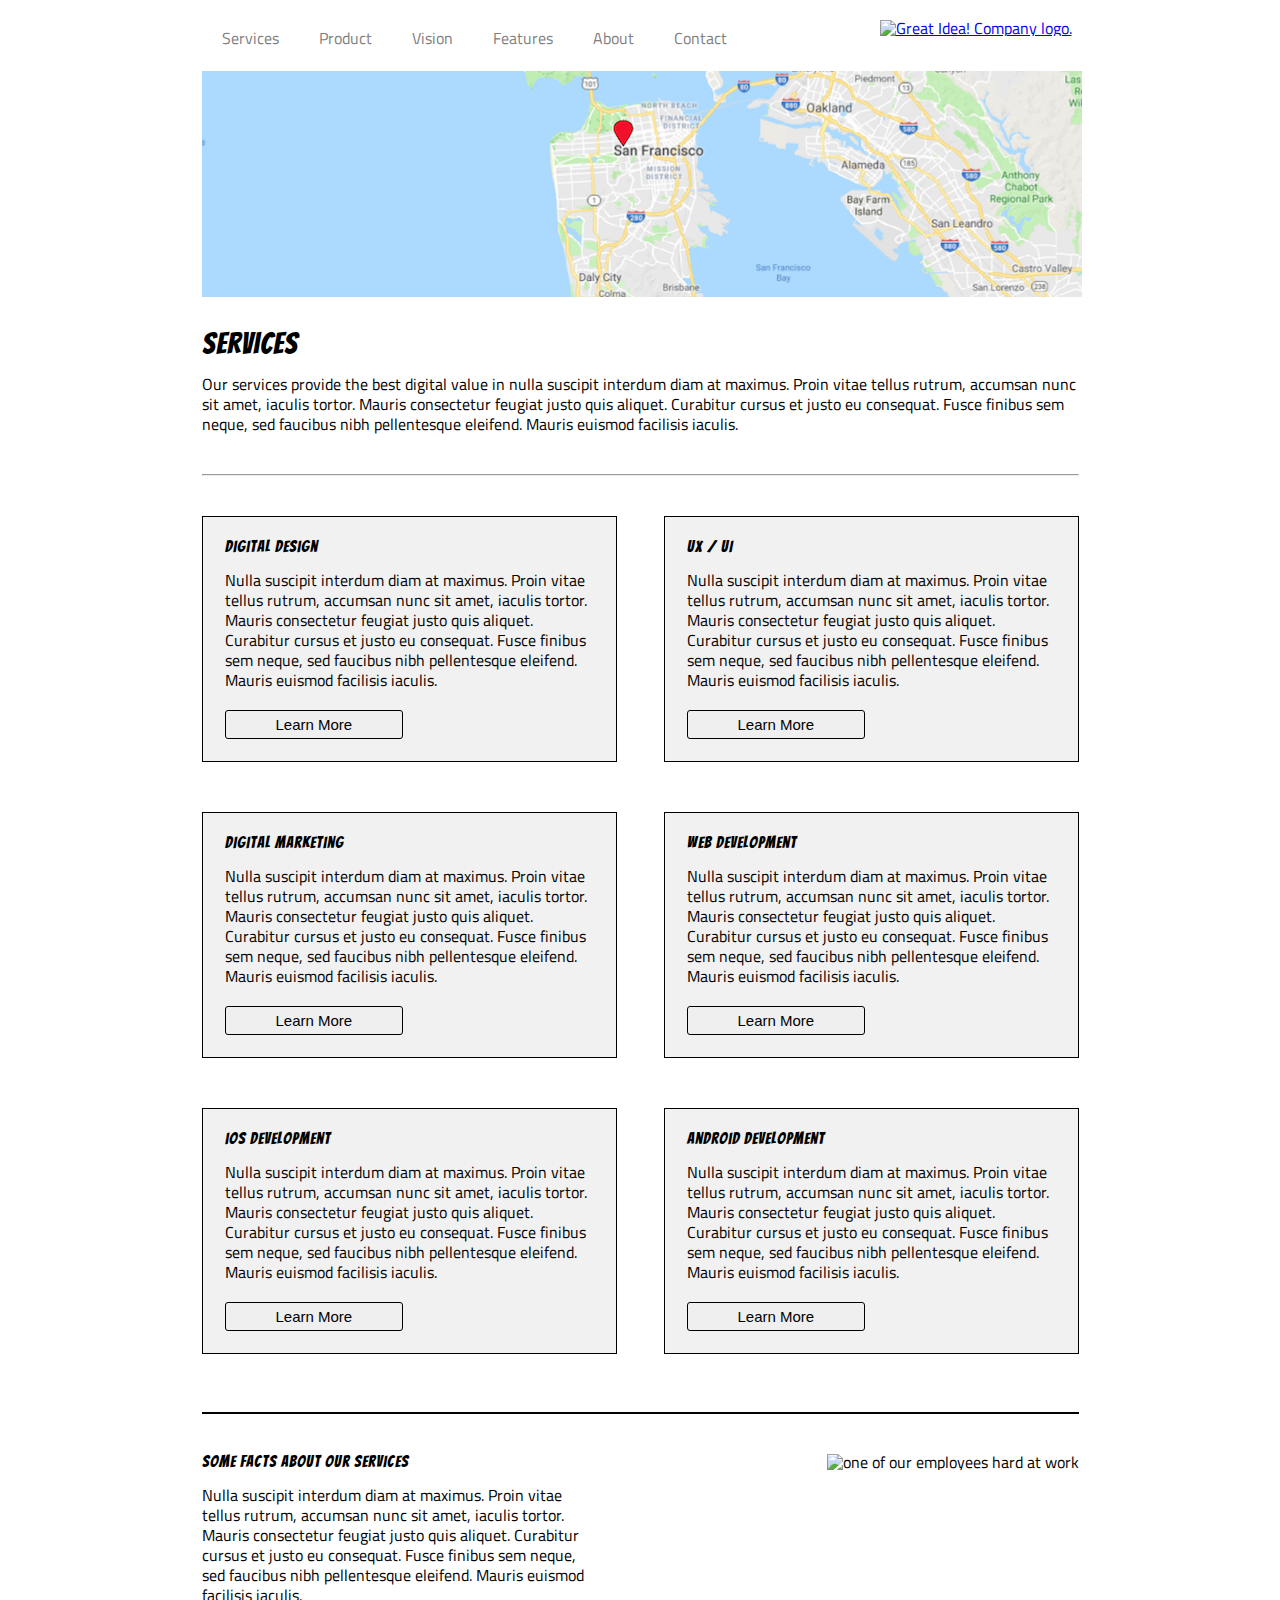
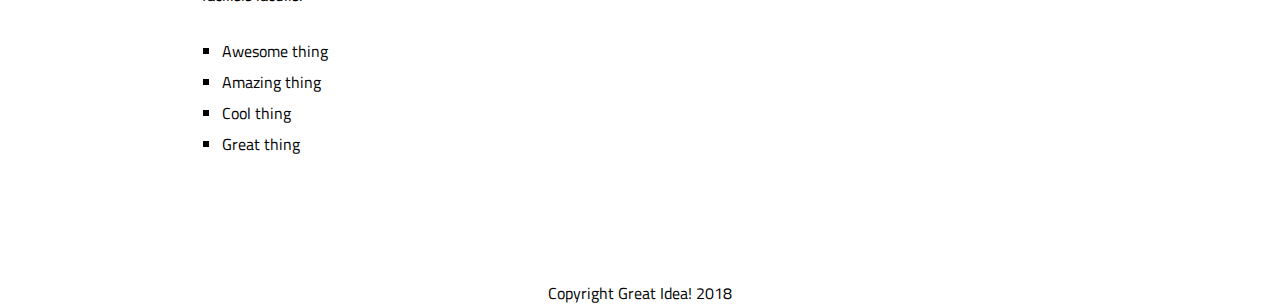
==== great-idea/contact.html @ 3b2b0f79 "added map image file and included it on the contact page" ====
<!doctype html>

<html lang="en">
<head>
  <meta charset="utf-8">

  <title>Great Idea! - Services</title>

  <link href="https://fonts.googleapis.com/css?family=Bangers|Titillium+Web" rel="stylesheet">
  <link rel="stylesheet" href="css/index.css">

  <!--[if lt IE 9]>
    <script src="https://cdnjs.cloudflare.com/ajax/libs/html5shiv/3.7.3/html5shiv.js"></script>
  <![endif]-->
</head>
  <div class="container">

    <body>
      <header>
        <nav>
          <a href="services.html">Services</a>
          <a href="#">Product</a>
          <a href="#">Vision</a>
          <a href="#">Features</a>
          <a href="#">About</a>
          <a href="contact.html">Contact</a>
        </nav>
        <a href="index.html"><img class="logo" src="img/logo.png" alt="Great Idea! Company logo."></a>
      </header>

      <section class="header">
        <img class="sanfranmap" src="img/sanfran.png" alt="Our services header image">

        <h1>Services</h1>

        <p>Our services provide the best digital value in nulla suscipit interdum diam at maximus. Proin vitae tellus rutrum, accumsan nunc sit amet, iaculis tortor. Mauris consectetur feugiat justo quis aliquet. Curabitur cursus et justo eu consequat. Fusce finibus sem neque, sed faucibus nibh pellentesque eleifend. Mauris euismod facilisis iaculis.</p>
      </section>

      <hr class="headerHR">

      <section class="mainContent">
        <div class="box right">
          <div class="boxText">
            <h2>Digital Design</h2>

            <p>Nulla suscipit interdum diam at maximus. Proin vitae tellus rutrum, accumsan nunc sit amet, iaculis tortor. Mauris consectetur feugiat justo quis aliquet. Curabitur cursus et justo eu consequat. Fusce finibus sem neque, sed faucibus nibh pellentesque
      eleifend. Mauris euismod facilisis iaculis.</p>
          
            <button>Learn More</button>
        </div>
        </div>

        <div class="box">
          <div class="boxText">
            <h2>UX / UI</h2>

            <p>Nulla suscipit interdum diam at maximus. Proin vitae tellus rutrum, accumsan nunc sit amet, iaculis tortor. Mauris consectetur feugiat justo quis aliquet. Curabitur cursus et justo eu consequat. Fusce finibus sem neque, sed faucibus nibh pellentesque
      eleifend. Mauris euismod facilisis iaculis.</p>

            <button>Learn More</button>
          </div>
        </div>

        <div class="box right">
          <div class="boxText">
            <h2>Digital Marketing</h2>

            <p>Nulla suscipit interdum diam at maximus. Proin vitae tellus rutrum, accumsan nunc sit amet, iaculis tortor. Mauris consectetur feugiat justo quis aliquet. Curabitur cursus et justo eu consequat. Fusce finibus sem neque, sed faucibus nibh pellentesque
      eleifend. Mauris euismod facilisis iaculis.</p>

            <button>Learn More</button>
          </div>
        </div>

        <div class="box">
          <div class="boxText">
            <h2>Web Development</h2>

            <p>Nulla suscipit interdum diam at maximus. Proin vitae tellus rutrum, accumsan nunc sit amet, iaculis tortor. Mauris consectetur feugiat justo quis aliquet. Curabitur cursus et justo eu consequat. Fusce finibus sem neque, sed faucibus nibh pellentesque
      eleifend. Mauris euismod facilisis iaculis.</p>

            <button>Learn More</button>
          </div>
        </div>

        <div class="box right">
          <div class="boxText">
            <h2>iOS Development</h2>

            <p>Nulla suscipit interdum diam at maximus. Proin vitae tellus rutrum, accumsan nunc sit amet, iaculis tortor. Mauris consectetur feugiat justo quis aliquet. Curabitur cursus et justo eu consequat. Fusce finibus sem neque, sed faucibus nibh pellentesque
      eleifend. Mauris euismod facilisis iaculis.</p>

            <button>Learn More</button>
          </div>
        </div>

        <div class="box">
          <div class="boxText">
            <h2>Android Development</h2>
            <p>Nulla suscipit interdum diam at maximus. Proin vitae tellus rutrum, accumsan nunc sit amet, iaculis tortor. Mauris consectetur feugiat justo quis aliquet. Curabitur cursus et justo eu consequat. Fusce finibus sem neque, sed faucibus nibh pellentesque
      eleifend. Mauris euismod facilisis iaculis.</p>

            <button>Learn More</button>
          </div>
        </div>
      </section>

      <hr class="bottomHR">
      
      <section class="facts">
        <div class="factsText">
          <h2>Some Facts About Our Services</h2>

          <p>Nulla suscipit interdum diam at maximus. Proin vitae tellus rutrum, accumsan nunc sit amet, iaculis tortor. Mauris consectetur feugiat justo quis aliquet. Curabitur cursus et justo eu consequat. Fusce finibus sem neque, sed faucibus nibh pellentesque
        eleifend. Mauris euismod facilisis iaculis.</p>

          <ul>
            <li>Awesome thing</li>
            <li>Amazing thing</li>
            <li>Cool thing</li>
            <li>Great thing</li>
          </ul>
        </div>
        
        <div class="computerimg">
        <img class="services-info-img" src="img/services-info.png" alt="one of our employees hard at work">
        </div>  
      </section>

      <footer>
        <p>Copyright Great Idea! 2018</p>
      </footer>

    </body>

  </div>

</html>
---- great-idea/css/index.css ----
/* http://meyerweb.com/eric/tools/css/reset/ 
   v2.0 | 20110126
   License: none (public domain)
*/

html, body, div, span, applet, object, iframe,
h1, h2, h3, h4, h5, h6, p, blockquote, pre,
a, abbr, acronym, address, big, cite, code,
del, dfn, em, img, ins, kbd, q, s, samp,
small, strike, strong, sub, sup, tt, var,
b, u, i, center,
dl, dt, dd, ol, ul, li,
fieldset, form, label, legend,
table, caption, tbody, tfoot, thead, tr, th, td,
article, aside, canvas, details, embed, 
figure, figcaption, footer, header, hgroup, 
menu, nav, output, ruby, section, summary,
time, mark, audio, video {
	margin: 0;
	padding: 0;
	border: 0;
	font-size: 100%;
	font: inherit;
	vertical-align: baseline;
}
/* HTML5 display-role reset for older browsers */
article, aside, details, figcaption, figure, 
footer, header, hgroup, menu, nav, section {
	display: block;
}
body {
	line-height: 1;
}
ol, ul {
	list-style: none;
}
blockquote, q {
	quotes: none;
}
blockquote:before, blockquote:after,
q:before, q:after {
	content: '';
	content: none;
}
table {
	border-collapse: collapse;
	border-spacing: 0;
}

/* Set every element's box-sizing to border-box */
* {
    box-sizing: border-box;
}

html, body {
    height: 100%;
    font-family: 'Titillium Web', sans-serif;
}

h1, h2, h3, h4, h5 {
    font-family: 'Bangers', cursive;
    letter-spacing: 1px;
    margin-bottom: 15px;
}

/* Copy and paste your work from yesterday here and start to refactor into flexbox */

.container {
	width: 877px;
	margin: auto;	
}

/* header {
	background-color: #89d6ea;
    padding-bottom: 30px;
	padding-right: 20px;
	position: fixed;
    top: 0px;
} */

header nav {
	display: flex;
	float: left;
	margin-top: 30px;
}

header nav a {
	margin: 0 20px;
	text-decoration: none;
	color: grey;
}

header img.logo {
	margin-top: 20px;
    padding-left: 133px;
}

.OnDemand {
	display: flex;
	float: left;
	margin-top: 100px;
	margin-bottom: 110px;
	text-align: center;
}
.headerimg {
	margin: -45px 6px;
    padding-left: 32px;
}

button {
	border: solid 1px black;
	padding: 5px 50px 5px 50px;
	font-size: 15px;
}

.OD-text {
	/* display: flex; */
	text-align: center;
}

.OD-text h1 {
	font-size: 85px;
	text-align: center;
}

 .OnDemand img {
	margin-left: 100px;
}

.mainContent img {
	text-align: center;
}
.top-section{
	display: flex;
	float: left;
	margin-top: 40px;
	margin-bottom: 40px;
}

.top-section .text {
	width: 435px;
}

.bottom-section {
	display: flex;
	float: left;
	margin-top: 40px;
	margin-bottom: 40px;
}
.bottom-section .text {
	width: 289px;
}

.text p {
	line-height: 18px;
}

.contact {
	margin-top: 40px;
}

.street {
	margin-bottom: 20px;
}

.phone {
	margin-bottom: 20px;
}

footer {
	text-align: center;
	margin-top: 40px;
	margin-bottom: 100px;
}

.thr {
	margin-top: 535px;
} 

.bhr {
	margin-top: 220px;
}

/*** 
Styles for Services Page
***/

.header img.services-header-img {
	margin-top: 25px;
}

.facts {
	margin-top: 40px;
	margin-bottom: 125px;
}

.factsText {
	display: inline-block;
	width: 398px;
}

.facts ul {
	margin-left: 20px;
    line-height: 31px;
    padding-top: 31px;	
}

.facts li {
	list-style-type: square;
}

.box p{
	line-height: 20px;
}

.factsText p {
	line-height: 20px;
}

.computerimg {
	display: flex;
    float: right;
} 

.header {
	margin-bottom: 40px;
}

.header h1 {
	font-size: 30px;
	margin-top: 30px;
}

.header p {
	line-height: 20px;
}

.headerHR {
	margin-bottom: 40px;
}

.box {
	border: solid 1px black;
	background-color: #f1f1f1;
	width: 415px;
	display: inline-block;
}

.boxText {
	padding: 22px;
}

button {
	border-radius: 3px;
	margin-top: 20px;
}

.right {
	margin-bottom: 50px;
	margin-right: 43px;
}

.bottomHR {
	border: solid 1px black;
}

/***
Contact Page Styles
***/

.header img.sanfranmap {
	margin-top: 25px;
}
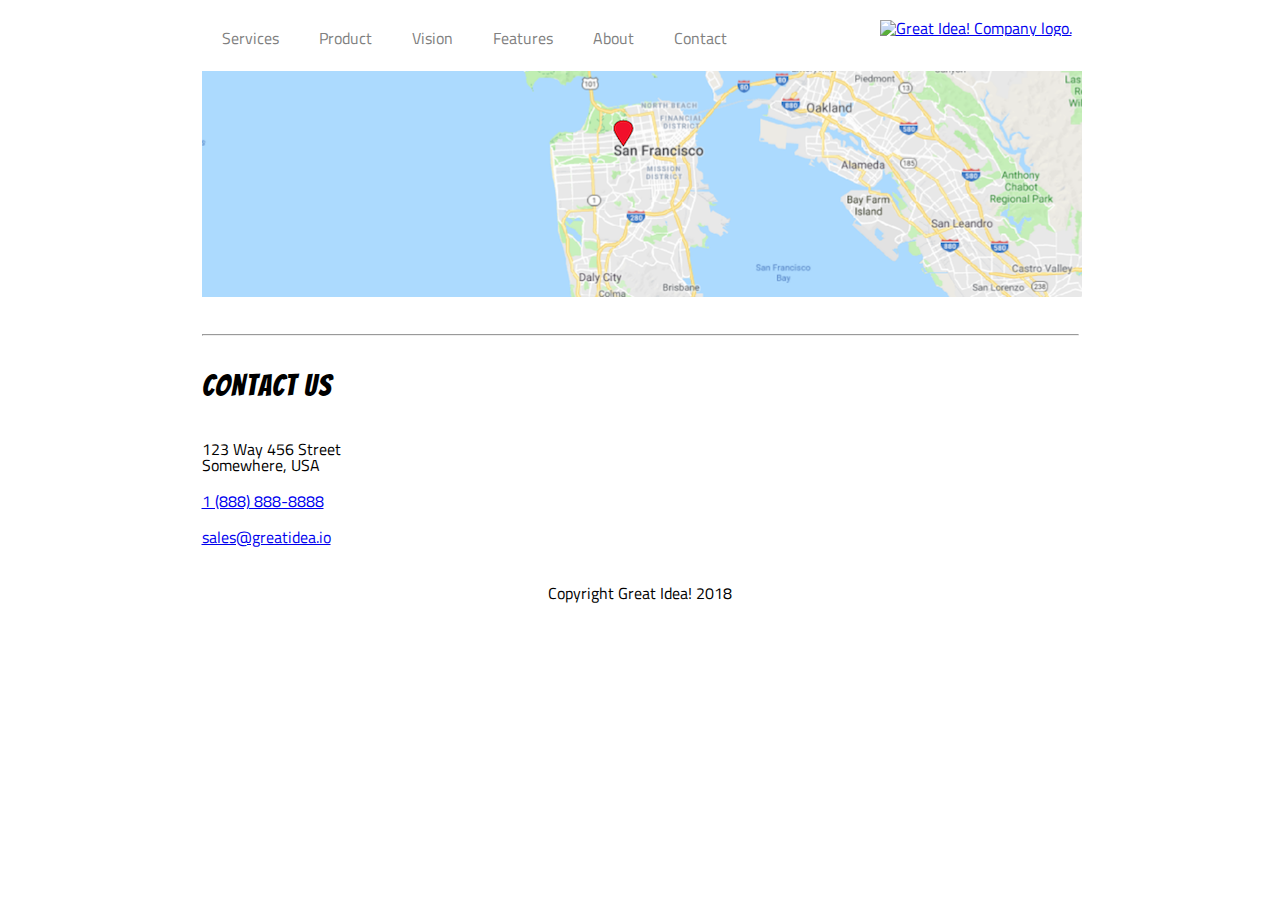
==== commit 875bae3c: "added contact info and created links for phone and email on contact page" ====
--- a/great-idea/contact.html
+++ b/great-idea/contact.html
@@ -29,103 +29,27 @@
       </header>
 
       <section class="header">
-        <img class="sanfranmap" src="img/sanfran.png" alt="Our services header image">
+        <img class="sanfranmap" src="img/sanfran.png" alt="map of San Francisco">
 
-        <h1>Services</h1>
-
-        <p>Our services provide the best digital value in nulla suscipit interdum diam at maximus. Proin vitae tellus rutrum, accumsan nunc sit amet, iaculis tortor. Mauris consectetur feugiat justo quis aliquet. Curabitur cursus et justo eu consequat. Fusce finibus sem neque, sed faucibus nibh pellentesque eleifend. Mauris euismod facilisis iaculis.</p>
-      </section>
-
-      <hr class="headerHR">
-
-      <section class="mainContent">
-        <div class="box right">
-          <div class="boxText">
-            <h2>Digital Design</h2>
-
-            <p>Nulla suscipit interdum diam at maximus. Proin vitae tellus rutrum, accumsan nunc sit amet, iaculis tortor. Mauris consectetur feugiat justo quis aliquet. Curabitur cursus et justo eu consequat. Fusce finibus sem neque, sed faucibus nibh pellentesque
-      eleifend. Mauris euismod facilisis iaculis.</p>
-          
-            <button>Learn More</button>
-        </div>
-        </div>
-
-        <div class="box">
-          <div class="boxText">
-            <h2>UX / UI</h2>
-
-            <p>Nulla suscipit interdum diam at maximus. Proin vitae tellus rutrum, accumsan nunc sit amet, iaculis tortor. Mauris consectetur feugiat justo quis aliquet. Curabitur cursus et justo eu consequat. Fusce finibus sem neque, sed faucibus nibh pellentesque
-      eleifend. Mauris euismod facilisis iaculis.</p>
-
-            <button>Learn More</button>
-          </div>
-        </div>
-
-        <div class="box right">
-          <div class="boxText">
-            <h2>Digital Marketing</h2>
-
-            <p>Nulla suscipit interdum diam at maximus. Proin vitae tellus rutrum, accumsan nunc sit amet, iaculis tortor. Mauris consectetur feugiat justo quis aliquet. Curabitur cursus et justo eu consequat. Fusce finibus sem neque, sed faucibus nibh pellentesque
-      eleifend. Mauris euismod facilisis iaculis.</p>
-
-            <button>Learn More</button>
-          </div>
-        </div>
-
-        <div class="box">
-          <div class="boxText">
-            <h2>Web Development</h2>
-
-            <p>Nulla suscipit interdum diam at maximus. Proin vitae tellus rutrum, accumsan nunc sit amet, iaculis tortor. Mauris consectetur feugiat justo quis aliquet. Curabitur cursus et justo eu consequat. Fusce finibus sem neque, sed faucibus nibh pellentesque
-      eleifend. Mauris euismod facilisis iaculis.</p>
-
-            <button>Learn More</button>
-          </div>
-        </div>
-
-        <div class="box right">
-          <div class="boxText">
-            <h2>iOS Development</h2>
-
-            <p>Nulla suscipit interdum diam at maximus. Proin vitae tellus rutrum, accumsan nunc sit amet, iaculis tortor. Mauris consectetur feugiat justo quis aliquet. Curabitur cursus et justo eu consequat. Fusce finibus sem neque, sed faucibus nibh pellentesque
-      eleifend. Mauris euismod facilisis iaculis.</p>
-
-            <button>Learn More</button>
-          </div>
-        </div>
-
-        <div class="box">
-          <div class="boxText">
-            <h2>Android Development</h2>
-            <p>Nulla suscipit interdum diam at maximus. Proin vitae tellus rutrum, accumsan nunc sit amet, iaculis tortor. Mauris consectetur feugiat justo quis aliquet. Curabitur cursus et justo eu consequat. Fusce finibus sem neque, sed faucibus nibh pellentesque
-      eleifend. Mauris euismod facilisis iaculis.</p>
-
-            <button>Learn More</button>
-          </div>
-        </div>
-      </section>
-
-      <hr class="bottomHR">
-      
-      <section class="facts">
-        <div class="factsText">
-          <h2>Some Facts About Our Services</h2>
-
-          <p>Nulla suscipit interdum diam at maximus. Proin vitae tellus rutrum, accumsan nunc sit amet, iaculis tortor. Mauris consectetur feugiat justo quis aliquet. Curabitur cursus et justo eu consequat. Fusce finibus sem neque, sed faucibus nibh pellentesque
-        eleifend. Mauris euismod facilisis iaculis.</p>
-
-          <ul>
-            <li>Awesome thing</li>
-            <li>Amazing thing</li>
-            <li>Cool thing</li>
-            <li>Great thing</li>
-          </ul>
-        </div>
+        <hr class="contactHR">
         
-        <div class="computerimg">
-        <img class="services-info-img" src="img/services-info.png" alt="one of our employees hard at work">
-        </div>  
-      </section>
+        <h1>Contact Us</h1>
+        
+        <section class="contact">
+                  <address>
+                    <div class="street">
+                      123 Way 456 Street<br>
+                      Somewhere, USA<br>
+                    </div>
+                    <div class="phone">
+                      <a href="tel:1 (888) 888-8888">1 (888) 888-8888</a><br>
+                    </div>
+                    <div class="email">  
+                      <a href="mailto:sales@greatidea.io">sales@greatidea.io</a>
+                    </div>
+                  </address>
+              </section>
+        </section>
 
       <footer>
         <p>Copyright Great Idea! 2018</p>
--- a/great-idea/css/index.css
+++ b/great-idea/css/index.css
@@ -270,4 +270,9 @@
 
 .header img.sanfranmap {
 	margin-top: 25px;
+}
+
+.contactHR {
+	margin-top: 35px;
+	margin-bottom: 35px;
 }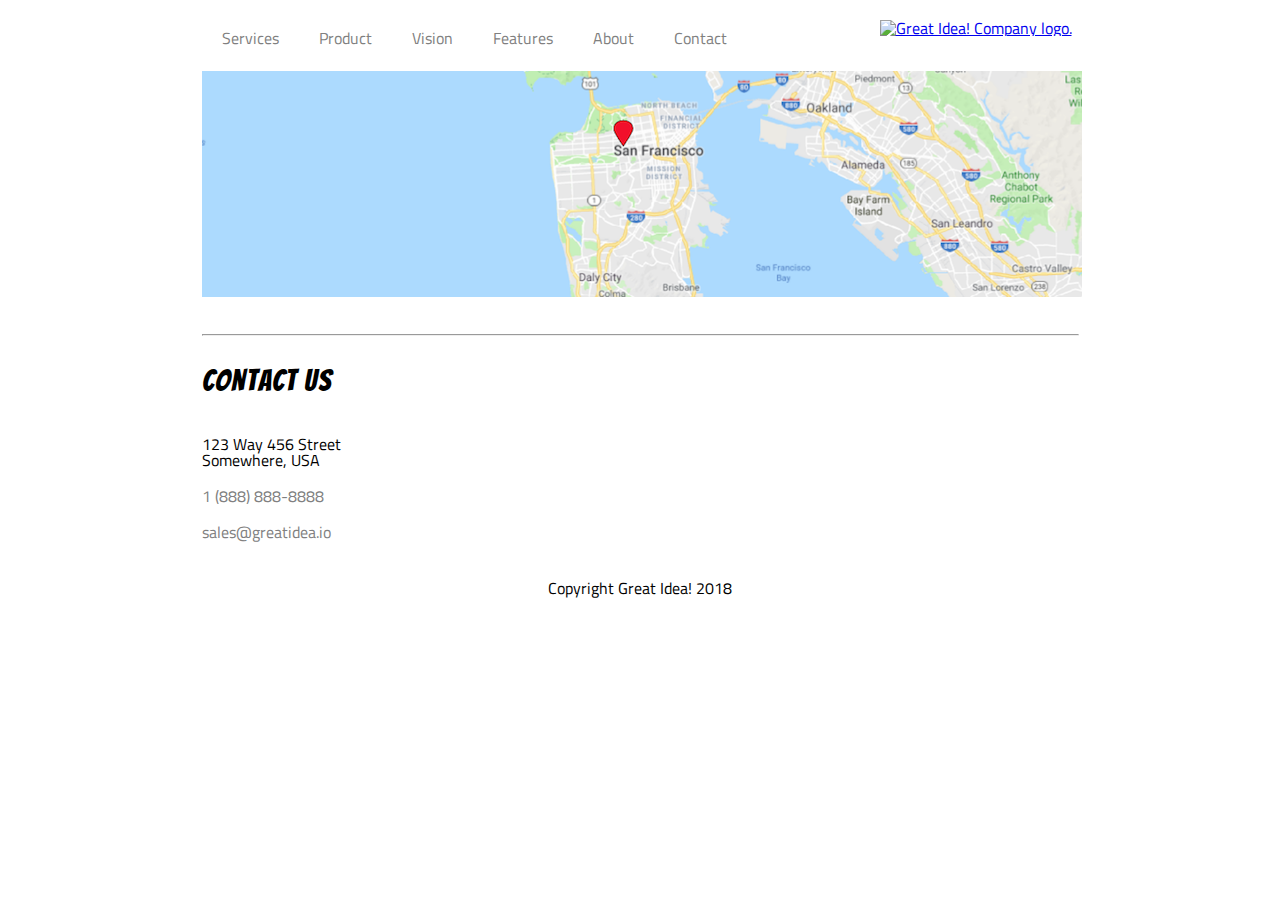
==== commit b7b96a46: "Updated class selectors to be lowercase, changed order of CSS to group similar sections together, an" ====
--- a/great-idea/contact.html
+++ b/great-idea/contact.html
@@ -4,7 +4,7 @@
 <head>
   <meta charset="utf-8">
 
-  <title>Great Idea! - Services</title>
+  <title>Great Idea! - Contact</title>
 
   <link href="https://fonts.googleapis.com/css?family=Bangers|Titillium+Web" rel="stylesheet">
   <link rel="stylesheet" href="css/index.css">
@@ -31,7 +31,7 @@
       <section class="header">
         <img class="sanfranmap" src="img/sanfran.png" alt="map of San Francisco">
 
-        <hr class="contactHR">
+        <hr class="contact-hr">
         
         <h1>Contact Us</h1>
         
--- a/great-idea/css/index.css
+++ b/great-idea/css/index.css
@@ -67,16 +67,12 @@
 
 .container {
 	width: 877px;
-	margin: auto;	
-}
-
-/* header {
-	background-color: #89d6ea;
-    padding-bottom: 30px;
-	padding-right: 20px;
-	position: fixed;
-    top: 0px;
-} */
+	margin: 0 auto;	
+}
+
+/*******
+Navigation and Logo Section
+*******/
 
 header nav {
 	display: flex;
@@ -95,16 +91,30 @@
     padding-left: 133px;
 }
 
-.OnDemand {
+/*******
+End Navigation and Logo Section
+*******/
+
+
+
+/*******
+Innovation on Demand Section
+*******/
+
+.on-demand {
 	display: flex;
 	float: left;
 	margin-top: 100px;
 	margin-bottom: 110px;
+}
+
+.od-text {
 	text-align: center;
 }
-.headerimg {
-	margin: -45px 6px;
-    padding-left: 32px;
+
+.od-text h1 {
+	font-size: 85px;
+	text-align: center;
 }
 
 button {
@@ -113,90 +123,197 @@
 	font-size: 15px;
 }
 
-.OD-text {
-	/* display: flex; */
-	text-align: center;
-}
-
-.OD-text h1 {
-	font-size: 85px;
-	text-align: center;
-}
-
- .OnDemand img {
-	margin-left: 100px;
-}
-
-.mainContent img {
-	text-align: center;
-}
-.top-section{
-	display: flex;
-	float: left;
-	margin-top: 40px;
-	margin-bottom: 40px;
-}
-
-.top-section .text {
-	width: 435px;
-}
-
-.bottom-section {
-	display: flex;
-	float: left;
-	margin-top: 40px;
-	margin-bottom: 40px;
-}
-.bottom-section .text {
-	width: 289px;
-}
-
-.text p {
-	line-height: 18px;
-}
-
-.contact {
-	margin-top: 40px;
-}
-
-.street {
-	margin-bottom: 20px;
-}
-
-.phone {
-	margin-bottom: 20px;
-}
-
-footer {
-	text-align: center;
-	margin-top: 40px;
-	margin-bottom: 100px;
+.on-demand img {
+	margin: -45px 6px;
+    padding-left: 160px;
 }
 
 .thr {
 	margin-top: 535px;
 } 
 
+/*******
+End of Innovation on Demand Section
+*******/
+
+
+/*******
+Main Content Section
+*******/
+
+.top-section {
+	display: flex;
+	float: left;
+	margin-top: 40px;
+	margin-bottom: 40px;
+}
+
+.top-section .text {
+	width: 435px;
+}
+
+.text p {
+	line-height: 18px;
+}
+
+.main-content img {
+	text-align: center;
+}
+
+.bottom-section {
+	display: flex;
+	float: left;
+	margin-top: 40px;
+	margin-bottom: 40px;
+}
+
+.bottom-section .text {
+	width: 289px;
+}
+
+/*******
+End of Main Content Section
+*******/
+
+
+
+/*******
+Contact Section
+*******/
+
+.contact {
+	margin-top: 40px;
+}
+
+.street {
+	margin-bottom: 20px;
+}
+
+.phone {
+	margin-bottom: 20px;
+}
+
 .bhr {
 	margin-top: 220px;
 }
+
+/*******
+End of Contact Section
+*******/
+
+
+/*******
+Footer Section
+*******/
+
+footer {
+	text-align: center;
+	margin-top: 40px;
+	margin-bottom: 100px;
+}
+
+/*******
+End of Footer Section
+*******/
+
+
 
 /*** 
 Styles for Services Page
 ***/
 
+
+
+/****
+Header Section
+****/
+
+.header {
+	margin-bottom: 40px;
+}
+
 .header img.services-header-img {
 	margin-top: 25px;
 }
 
+.header h1 {
+	font-size: 30px;
+	margin-top: 30px;
+}
+
+.header p {
+	line-height: 20px;
+}
+
+.header-hr {
+	margin-bottom: 40px;
+}
+
+/****
+End of Header Section
+****/
+
+
+/****
+Box Section
+****/
+
+.box-container {
+	display: flex;
+	flex-wrap: wrap;
+}
+
+.box {
+	border: solid 1px black;
+	background-color: #f1f1f1;
+	width: 415px;
+}
+
+.right {
+	margin-bottom: 50px;
+    margin-right: 43px;
+}
+
+.box-text {
+	padding: 22px;
+}
+
+.box p{
+	line-height: 20px;
+}
+
+button {
+	border-radius: 3px;
+	margin-top: 20px;
+}
+
+.left {
+	margin-bottom: 50px;
+}
+
+.bottom-hr {
+	border: solid 1px black;
+}
+/****
+End of Box Section
+****/
+
+
+/****
+Facts Section
+****/
 .facts {
+	display: flex;
 	margin-top: 40px;
 	margin-bottom: 125px;
 }
 
-.factsText {
-	display: inline-block;
-	width: 398px;
+.facts-text {
+	width: 419px;
+}
+
+.facts-text p {
+	line-height: 20px;
 }
 
 .facts ul {
@@ -209,70 +326,52 @@
 	list-style-type: square;
 }
 
-.box p{
-	line-height: 20px;
-}
-
-.factsText p {
-	line-height: 20px;
-}
-
-.computerimg {
-	display: flex;
-    float: right;
+.computer-img {
+	display: flex;
+	float: right;
+	margin-left: 40px;
 } 
-
-.header {
-	margin-bottom: 40px;
-}
-
-.header h1 {
-	font-size: 30px;
-	margin-top: 30px;
-}
-
-.header p {
-	line-height: 20px;
-}
-
-.headerHR {
-	margin-bottom: 40px;
-}
-
-.box {
-	border: solid 1px black;
-	background-color: #f1f1f1;
-	width: 415px;
-	display: inline-block;
-}
-
-.boxText {
-	padding: 22px;
-}
-
-button {
-	border-radius: 3px;
-	margin-top: 20px;
-}
-
-.right {
-	margin-bottom: 50px;
-	margin-right: 43px;
-}
-
-.bottomHR {
-	border: solid 1px black;
-}
-
-/***
-Contact Page Styles
-***/
-
-.header img.sanfranmap {
+/****
+End of Facts Section
+****/
+
+
+
+/****
+Styles for Contact Page
+****/
+
+
+
+/****
+Main Image Section
+****/
+.sanfranmap {
 	margin-top: 25px;
 }
 
-.contactHR {
+/****
+End of Main Image Section
+****/
+
+
+/****
+Contact Section
+****/
+.contact-hr {
 	margin-top: 35px;
-	margin-bottom: 35px;
-}+}
+
+.phone a {
+	text-decoration: none;
+	color: grey;
+}
+
+.email a {
+	text-decoration: none;
+	color: grey;
+}
+
+/****
+End of Contact Section
+****/